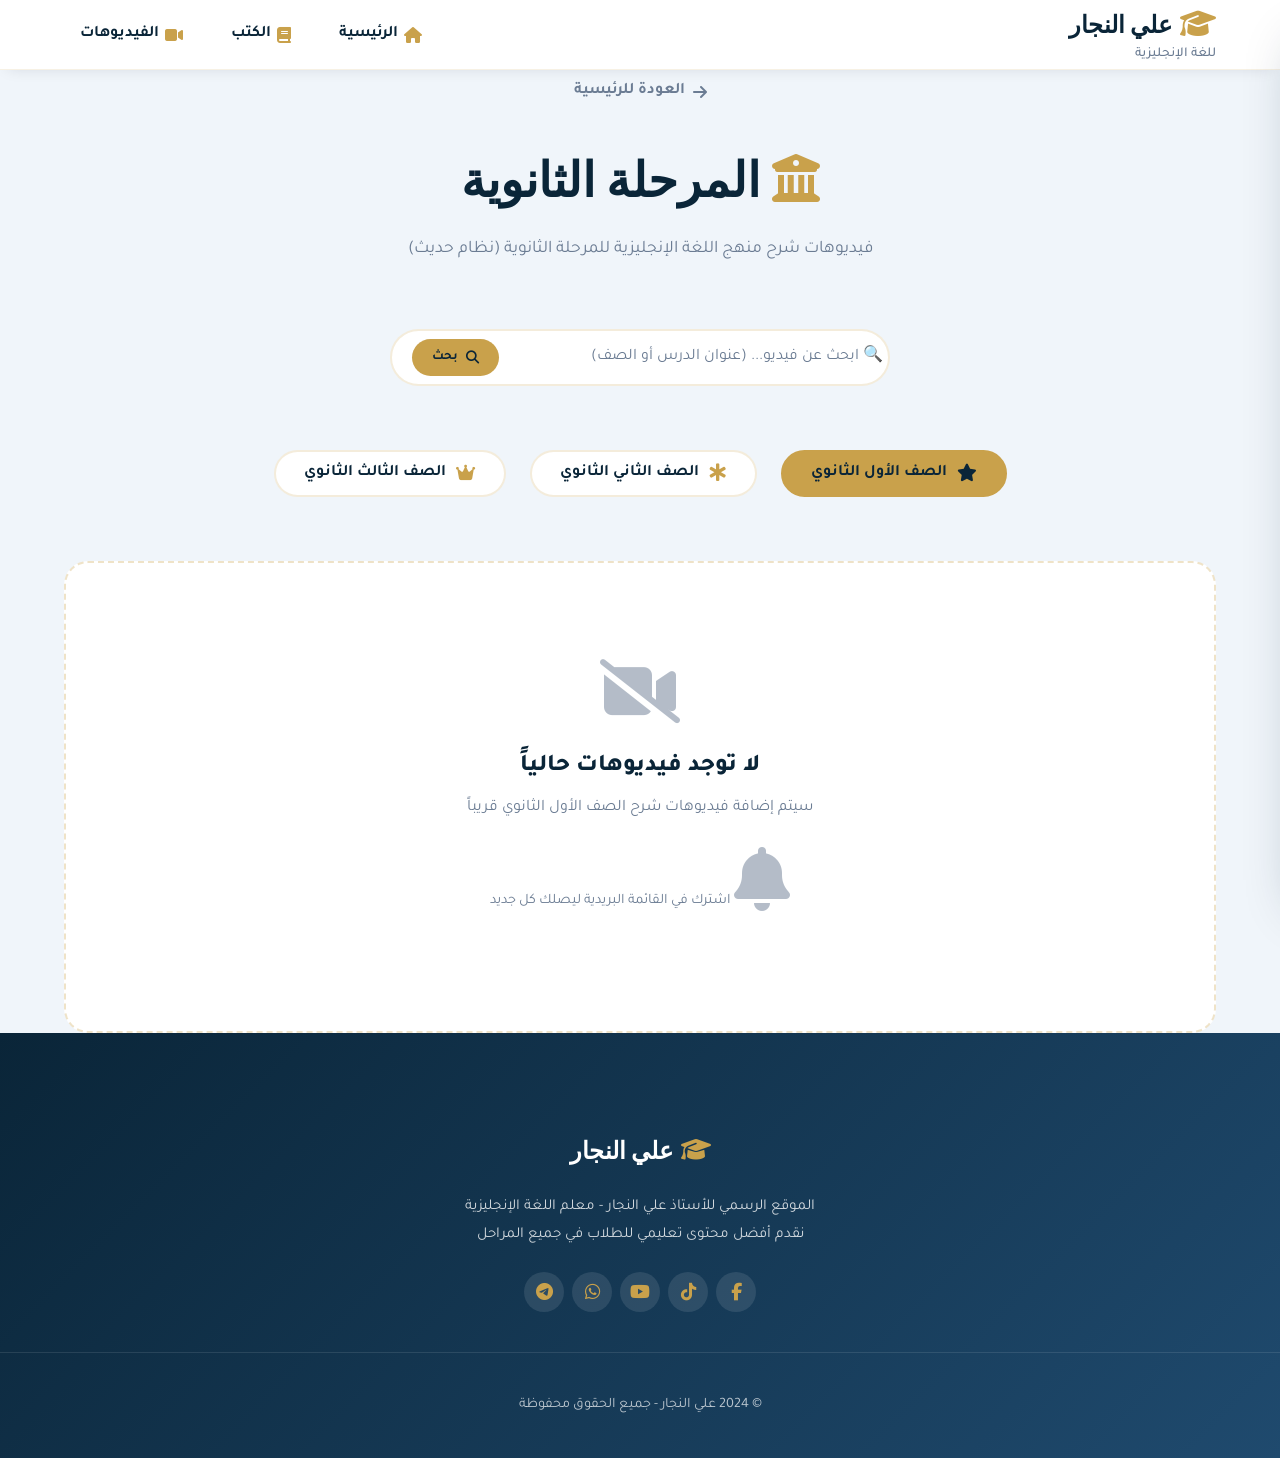
==== videos-high.html @ e0f0694a "Update videos-high.html" ====
<!DOCTYPE html>
<html lang="ar" dir="rtl">
<head>
  <meta charset="UTF-8">
  <meta name="viewport" content="width=device-width, initial-scale=1.0, maximum-scale=5.0">
  <meta name="description" content="فيديوهات شرح اللغة الإنجليزية - المرحلة الثانوية - الأستاذ علي النجار">
  <meta name="theme-color" content="#0a2538">
  <title>فيديوهات الشرح - المرحلة الثانوية | علي النجار</title>
  
  <!-- Font Awesome 6 -->
  <link rel="stylesheet" href="https://cdnjs.cloudflare.com/ajax/libs/font-awesome/6.4.0/css/all.min.css">
  
  <!-- Google Fonts -->
  <link href="https://fonts.googleapis.com/css2?family=Cairo:wght@400;600;700;800;900&family=Playfair+Display:wght@700;900&family=Tajawal:wght@400;500;700;800&display=swap" rel="stylesheet">
  <link rel="icon" type="image/x-icon" href="Ali.ico">

  <!-- ملف الـ CSS -->
  <link rel="stylesheet" href="style.css">
  
  <style>
    /* تنسيقات إضافية للصفوف والبحث */
    .grade-tabs {
      display: flex;
      justify-content: center;
      gap: var(--space-md);
      flex-wrap: wrap;
      margin-bottom: var(--space-xl);
    }
    
    .grade-tab {
      display: flex;
      align-items: center;
      gap: 10px;
      padding: 12px 28px;
      border-radius: var(--radius-full);
      background: var(--color-white);
      border: 2px solid rgba(201,161,75,0.2);
      color: var(--color-blue-deep);
      font-weight: 700;
      font-size: 1rem;
      transition: var(--transition-slow);
      cursor: pointer;
    }
    
    .grade-tab i {
      color: var(--color-gold);
      font-size: 1.1rem;
    }
    
    .grade-tab:hover {
      background: var(--color-gold-light);
      border-color: var(--color-gold);
      transform: translateY(-2px);
    }
    
    .grade-tab.active {
      background: var(--color-gold);
      border-color: var(--color-gold);
      color: var(--color-blue-deep);
    }
    
    .grade-tab.active i {
      color: var(--color-blue-deep);
    }
    
    /* شريط البحث */
    .search-container {
      max-width: 500px;
      margin: 0 auto var(--space-xl);
    }
    
    .search-box {
      display: flex;
      align-items: center;
      background: var(--color-white);
      border: 2px solid rgba(201,161,75,0.2);
      border-radius: var(--radius-full);
      padding: 5px 5px 5px 20px;
      transition: var(--transition-normal);
    }
    
    .search-box:focus-within {
      border-color: var(--color-gold);
      box-shadow: var(--shadow-gold);
    }
    
    .search-box input {
      flex: 1;
      border: none;
      padding: 12px 0;
      font-size: 1rem;
      font-family: var(--font-primary);
      background: transparent;
      outline: none;
    }
    
    .search-box input::placeholder {
      color: var(--color-gray-medium);
    }
    
    .search-box button {
      background: var(--color-gold);
      border: none;
      padding: 10px 20px;
      border-radius: var(--radius-full);
      color: var(--color-blue-deep);
      font-weight: 600;
      cursor: pointer;
      transition: var(--transition-normal);
      display: flex;
      align-items: center;
      gap: 8px;
    }
    
    .search-box button:hover {
      background: var(--color-gold-dark);
      transform: scale(1.02);
    }
    
    /* حالة عدم وجود فيديوهات */
    .empty-videos {
      text-align: center;
      padding: var(--space-2xl);
      background: var(--color-white);
      border-radius: var(--radius-lg);
      border: 2px dashed rgba(201,161,75,0.3);
      margin-top: var(--space-lg);
    }
    
    .empty-videos i {
      font-size: 4rem;
      color: var(--color-gray-medium);
      margin-bottom: var(--space-md);
      opacity: 0.5;
    }
    
    .empty-videos h3 {
      font-size: 1.5rem;
      font-weight: 800;
      color: var(--color-blue-deep);
      margin-bottom: var(--space-xs);
    }
    
    .empty-videos p {
      color: var(--color-gray-medium);
      font-size: 1rem;
    }
    
    .grade-content {
      display: none;
    }
    
    .grade-content.active {
      display: block;
    }
    
    .videos-grid {
      display: grid;
      grid-template-columns: repeat(auto-fill, minmax(320px, 1fr));
      gap: var(--space-lg);
      margin-top: var(--space-lg);
    }
  </style>
</head>
<body>

<!-- ===== القائمة العلوية ===== -->
<header class="main-header">
  <div class="header-container">
    <div class="logo-section">
      <a href="index.html" class="logo">
        <i class="fas fa-graduation-cap"></i>
        <span>علي النجار</span>
      </a>
      <span class="logo-subtitle">للغة الإنجليزية</span>
    </div>
    
    <nav class="main-nav" id="mainNav">
      <a href="index.html" class="nav-link">
        <i class="fas fa-home"></i> الرئيسية
      </a>
      <a href="index.html" class="nav-link">
        <i class="fas fa-book"></i> الكتب
      </a>
      <a href="index.html" class="nav-link">
        <i class="fas fa-video"></i> الفيديوهات
      </a>
    </nav>
    
    <button class="mobile-menu-btn" id="mobileMenuBtn" aria-label="القائمة">
      <i class="fas fa-bars"></i>
    </button>
  </div>
</header>

<!-- ===== القائمة الجانبية للجوال ===== -->
<div class="mobile-sidebar" id="mobileSidebar">
  <div class="sidebar-header">
    <h3>القائمة</h3>
    <button class="close-sidebar" id="closeSidebar">
      <i class="fas fa-times"></i>
    </button>
  </div>
  <nav class="sidebar-nav">
    <a href="index.html"><i class="fas fa-home"></i> الرئيسية</a>
    <a href="index.html"><i class="fas fa-book"></i> الكتب</a>
    <a href="index.html"><i class="fas fa-video"></i> الفيديوهات</a>
  </nav>
</div>
<div class="sidebar-overlay" id="sidebarOverlay"></div>

<!-- ===== محتوى الصفحة ===== -->
<section class="videos-page">
  <div class="page-container">
    <div class="page-header">
      <a href="index.html" class="back-button">
        <i class="fas fa-arrow-right"></i>
        <span>العودة للرئيسية</span>
      </a>
      <h1 class="page-title">
        <i class="fas fa-university"></i>
        المرحلة الثانوية
      </h1>
      <p class="page-description">فيديوهات شرح منهج اللغة الإنجليزية للمرحلة الثانوية (نظام حديث)</p>
    </div>
    
    <!-- شريط البحث -->
    <div class="search-container">
      <div class="search-box">
        <input type="text" id="searchInput" placeholder="🔍 ابحث عن فيديو... (عنوان الدرس أو الصف)">
        <button id="searchBtn">
          <i class="fas fa-search"></i>
          بحث
        </button>
      </div>
    </div>
    
    <!-- أزرار اختيار الصفوف -->
    <div class="grade-tabs">
      <button class="grade-tab active" data-grade="first-secondary">
        <i class="fas fa-star"></i>
        الصف الأول الثانوي
      </button>
      <button class="grade-tab" data-grade="second-secondary">
        <i class="fas fa-star-of-life"></i>
        الصف الثاني الثانوي
      </button>
      <button class="grade-tab" data-grade="third-secondary">
        <i class="fas fa-crown"></i>
        الصف الثالث الثانوي
      </button>
    </div>
    
    <!-- محتوى الصف الأول الثانوي -->
    <div id="first-secondary" class="grade-content active">
      <div class="empty-videos">
        <i class="fas fa-video-slash"></i>
        <h3>لا توجد فيديوهات حالياً</h3>
        <p>سيتم إضافة فيديوهات شرح الصف الأول الثانوي قريباً</p>
        <p style="margin-top: var(--space-md); font-size: 0.9rem;">
          <i class="fas fa-bell"></i> اشترك في القائمة البريدية ليصلك كل جديد
        </p>
      </div>
      <div id="first-secondary-grid" class="videos-grid" style="display: none;"></div>
    </div>
    
    <!-- محتوى الصف الثاني الثانوي -->
    <div id="second-secondary" class="grade-content">
      <div class="empty-videos">
        <i class="fas fa-video-slash"></i>
        <h3>لا توجد فيديوهات حالياً</h3>
        <p>سيتم إضافة فيديوهات شرح الصف الثاني الثانوي قريباً</p>
        <p style="margin-top: var(--space-md); font-size: 0.9rem;">
          <i class="fas fa-bell"></i> اشترك في القائمة البريدية ليصلك كل جديد
        </p>
      </div>
      <div id="second-secondary-grid" class="videos-grid" style="display: none;"></div>
    </div>
    
    <!-- محتوى الصف الثالث الثانوي -->
    <div id="third-secondary" class="grade-content">
      <div class="empty-videos">
        <i class="fas fa-video-slash"></i>
        <h3>لا توجد فيديوهات حالياً</h3>
        <p>سيتم إضافة فيديوهات شرح الصف الثالث الثانوي قريباً</p>
        <p style="margin-top: var(--space-md); font-size: 0.9rem;">
          <i class="fas fa-bell"></i> اشترك في القائمة البريدية ليصلك كل جديد
        </p>
      </div>
      <div id="third-secondary-grid" class="videos-grid" style="display: none;"></div>
    </div>
  </div>
</section>

<!-- ===== التذييل ===== -->
<footer class="main-footer">
  <div class="footer-container">
    <div class="footer-section">
      <div class="footer-logo">
        <i class="fas fa-graduation-cap"></i>
        <span>علي النجار</span>
      </div>
      <p class="footer-description">
        الموقع الرسمي للأستاذ علي النجار - معلم اللغة الإنجليزية
        <br>نقدم أفضل محتوى تعليمي للطلاب في جميع المراحل
      </p>
      <div class="footer-social">
        <a href="#" aria-label="فيسبوك"><i class="fab fa-facebook-f"></i></a>
        <a href="#" aria-label="تيك توك"><i class="fab fa-tiktok"></i></a>
        <a href="#" aria-label="يوتيوب"><i class="fab fa-youtube"></i></a>
        <a href="https://wa.me/201144112839" aria-label="واتساب"><i class="fab fa-whatsapp"></i></a>
        <a href="#" aria-label="تيليجرام"><i class="fab fa-telegram"></i></a>
      </div>
    </div>
  </div>
  
  <div class="footer-bottom">
    <p>&copy; 2024 علي النجار - جميع الحقوق محفوظة</p>
  </div>
</footer>

<!-- ===== زر الصعود للأعلى ===== -->
<button class="scroll-top" id="scrollTopBtn" aria-label="الصعود للأعلى">
  <i class="fas fa-arrow-up"></i>
</button>

<script>
  {
  title: "شرح قاعدة الماضي البسيط - الصف الأول الإعدادي",
  description: "شرح مبسط لقاعدة الماضي البسيط مع أمثلة وتمارين",
  thumbnail: "https://img.youtube.com/vi/ABC123XYZ/maxresdefault.jpg",
  youtubeUrl: "https://www.youtube.com/watch?v=ABC123XYZ",
  duration: "35:20"
  }
  // إعداد زر الصعود للأعلى
  const scrollTopBtn = document.getElementById('scrollTopBtn');
  if (scrollTopBtn) {
    window.addEventListener('scroll', () => {
      if (window.scrollY > 300) scrollTopBtn.classList.add('visible');
      else scrollTopBtn.classList.remove('visible');
    });
    scrollTopBtn.addEventListener('click', () => window.scrollTo({ top: 0, behavior: 'smooth' }));
  }
  
  // إعداد القائمة الجانبية
  const menuBtn = document.getElementById('mobileMenuBtn');
  const closeBtn = document.getElementById('closeSidebar');
  const sidebar = document.getElementById('mobileSidebar');
  const overlay = document.getElementById('sidebarOverlay');
  
  if (menuBtn) {
    menuBtn.addEventListener('click', () => {
      sidebar.classList.add('active');
      overlay.classList.add('active');
      document.body.style.overflow = 'hidden';
    });
  }
  
  if (closeBtn) {
    closeBtn.addEventListener('click', () => {
      sidebar.classList.remove('active');
      overlay.classList.remove('active');
      document.body.style.overflow = '';
    });
  }
  
  if (overlay) {
    overlay.addEventListener('click', () => {
      sidebar.classList.remove('active');
      overlay.classList.remove('active');
      document.body.style.overflow = '';
    });
  }
  
  // ===== تبديل الصفوف =====
  const gradeTabs = document.querySelectorAll('.grade-tab');
  const gradeContents = document.querySelectorAll('.grade-content');
  
  gradeTabs.forEach(tab => {
    tab.addEventListener('click', () => {
      // إزالة الفئة النشطة من جميع الأزرار
      gradeTabs.forEach(t => t.classList.remove('active'));
      tab.classList.add('active');
      
      // إخفاء جميع المحتويات
      gradeContents.forEach(content => content.classList.remove('active'));
      
      // إظهار المحتوى المحدد
      const gradeId = tab.getAttribute('data-grade');
      const activeContent = document.getElementById(gradeId);
      if (activeContent) {
        activeContent.classList.add('active');
      }
      
      // تمرير سلس للجزء العلوي من المحتوى
      setTimeout(() => {
        document.querySelector('.grade-tabs').scrollIntoView({ behavior: 'smooth', block: 'start' });
      }, 100);
    });
  });
  
  // ===== وظيفة البحث =====
  const searchInput = document.getElementById('searchInput');
  const searchBtn = document.getElementById('searchBtn');
  
  function performSearch() {
    const searchTerm = searchInput.value.trim().toLowerCase();
    
    if (searchTerm === '') {
      // إذا كان البحث فارغاً، أظهر رسالة
      showToast('الرجاء إدخال كلمة للبحث');
      return;
    }
    
    // محاكاة البحث (لأنه لا توجد فيديوهات حالياً)
    showToast(`🔍 جاري البحث عن: "${searchTerm}" - سيتم إضافة النتائج قريباً`);
    
    // هنا يمكنك لاحقاً إضافة كود البحث الفعلي عندما توجد فيديوهات
    // مثال:
    // searchVideos(searchTerm);
  }
  
  searchBtn.addEventListener('click', performSearch);
  searchInput.addEventListener('keypress', (e) => {
    if (e.key === 'Enter') {
      performSearch();
    }
  });
  
  // دالة عرض إشعار مؤقت
  function showToast(message) {
    // إزالة أي إشعار موجود
    const existingToast = document.querySelector('.custom-toast');
    if (existingToast) existingToast.remove();
    
    const toast = document.createElement('div');
    toast.className = 'custom-toast';
    toast.innerHTML = `
      <i class="fas fa-info-circle"></i>
      <span>${message}</span>
    `;
    toast.style.cssText = `
      position: fixed;
      bottom: 30px;
      left: 50%;
      transform: translateX(-50%);
      background: var(--color-gold);
      color: var(--color-blue-deep);
      padding: 12px 24px;
      border-radius: 50px;
      font-weight: 600;
      z-index: 9999;
      display: flex;
      align-items: center;
      gap: 10px;
      box-shadow: var(--shadow-lg);
      animation: slideUp 0.3s ease, fadeOut 0.3s ease 2.7s forwards;
    `;
    
    document.body.appendChild(toast);
    setTimeout(() => toast.remove(), 3000);
  }
  
  // إضافة أنيميشن للتوست
  const style = document.createElement('style');
  style.textContent = `
    @keyframes slideUp {
      from { opacity: 0; transform: translateX(-50%) translateY(20px); }
      to { opacity: 1; transform: translateX(-50%) translateY(0); }
    }
    @keyframes fadeOut {
      to { opacity: 0; transform: translateX(-50%) translateY(-20px); }
    }
  `;
  document.head.appendChild(style);
</script>
</body>
</html>
---- style.css ----
/* ============================================
   الملف: styles.css
   الوصف: ملف التنسيقات الرئيسي
   ============================================ */

/* ===== 1. المتغيرات العامة ===== */
:root {
  --color-gold: #c9a14b;
  --color-gold-dark: #b68a3a;
  --color-gold-light: #e2c084;
  --color-gold-glow: rgba(201, 161, 75, 0.4);
  
  --color-blue-deep: #0a2538;
  --color-blue-medium: #1f4a6e;
  --color-blue-light: #e8f0fe;
  
  --color-white: #ffffff;
  --color-white-soft: #f8fafd;
  --color-gray-light: #f0f5fa;
  --color-gray-medium: #6b7c93;
  --color-gray-dark: #4a5568;
  --color-error: #dc3545;
  --color-success: #28a745;
  
  --shadow-xs: 0 2px 8px -4px rgba(0, 20, 40, 0.1);
  --shadow-sm: 0 5px 15px -8px rgba(0, 20, 40, 0.15);
  --shadow-md: 0 10px 25px -12px rgba(10, 37, 56, 0.2);
  --shadow-lg: 0 20px 40px -15px rgba(10, 37, 56, 0.25);
  --shadow-xl: 0 25px 50px -20px rgba(10, 37, 56, 0.3);
  --shadow-gold: 0 10px 30px -10px var(--color-gold-glow);
  
  --transition-fast: all 0.2s ease;
  --transition-normal: all 0.3s cubic-bezier(0.25, 0.46, 0.45, 0.94);
  --transition-slow: all 0.5s cubic-bezier(0.175, 0.885, 0.32, 1.275);
  
  --radius-sm: 8px;
  --radius-md: 16px;
  --radius-lg: 24px;
  --radius-xl: 40px;
  --radius-full: 9999px;
  
  --space-xs: 8px;
  --space-sm: 16px;
  --space-md: 24px;
  --space-lg: 40px;
  --space-xl: 64px;
  --space-2xl: 96px;
  
  --font-primary: 'Tajawal', 'Cairo', sans-serif;
  --font-secondary: 'Playfair Display', serif;
  
  --header-height: 70px;
  --container-max: 1200px;
}

/* ===== 2. إعادة التعيين والأساسيات ===== */
*, *::before, *::after {
  margin: 0;
  padding: 0;
  box-sizing: border-box;
}

html {
  scroll-behavior: smooth;
  font-size: 16px;
}

body {
  font-family: var(--font-primary);
  background: var(--color-gray-light);
  color: var(--color-blue-deep);
  line-height: 1.7;
  min-height: 100vh;
  display: flex;
  flex-direction: column;
  overflow-x: hidden;
  -webkit-font-smoothing: antialiased;
}

a { text-decoration: none; color: inherit; transition: var(--transition-fast); }
button { font-family: inherit; cursor: pointer; border: none; background: none; }
img { max-width: 100%; height: auto; display: block; }
ul { list-style: none; }

.container {
  max-width: var(--container-max);
  margin: 0 auto;
  padding: 0 var(--space-md);
}

.hidden { display: none !important; }

/* ===== 3. الهيدر ===== */
.main-header {
  background: rgba(255, 255, 255, 0.98);
  backdrop-filter: blur(12px);
  box-shadow: var(--shadow-sm);
  border-bottom: 1px solid rgba(201, 161, 75, 0.15);
  position: sticky;
  top: 0;
  z-index: 1000;
  height: var(--header-height);
}

.header-container {
  max-width: var(--container-max);
  margin: 0 auto;
  padding: 0 var(--space-md);
  height: 100%;
  display: flex;
  align-items: center;
  justify-content: space-between;
  gap: var(--space-md);
}

.logo-section {
  display: flex;
  flex-direction: column;
  align-items: flex-start;
}

.logo {
  display: flex;
  align-items: center;
  gap: var(--space-xs);
  font-family: var(--font-secondary);
  font-size: 1.5rem;
  font-weight: 900;
  color: var(--color-blue-deep);
}

.logo i { color: var(--color-gold); font-size: 1.8rem; }
.logo-subtitle { font-size: 0.85rem; color: var(--color-gray-medium); font-weight: 500; }

.main-nav { display: flex; gap: var(--space-sm); }

.nav-link {
  display: flex;
  align-items: center;
  gap: 6px;
  padding: 8px 16px;
  border-radius: var(--radius-full);
  font-weight: 600;
  color: var(--color-blue-deep);
  transition: var(--transition-normal);
}

.nav-link:hover, .nav-link.active {
  background: var(--color-blue-light);
  color: var(--color-blue-medium);
}

.nav-link i { color: var(--color-gold); }

.auth-section { display: flex; gap: var(--space-xs); align-items: center; }

.user-section {
  display: flex;
  align-items: center;
  gap: var(--space-sm);
  background: linear-gradient(135deg, rgba(201,161,75,0.15), rgba(201,161,75,0.05));
  padding: 6px 16px;
  border-radius: var(--radius-full);
  border: 1px solid var(--color-gold);
}

.user-avatar img {
  width: 36px;
  height: 36px;
  border-radius: 50%;
  object-fit: cover;
  border: 2px solid var(--color-gold);
}

.user-details { display: flex; align-items: center; gap: var(--space-sm); }
.user-name { font-weight: 700; color: var(--color-blue-deep); font-size: 0.95rem; }

.btn-logout {
  color: var(--color-gold);
  font-size: 1.1rem;
  padding: 4px 8px;
  border-radius: 50%;
  transition: var(--transition-fast);
}

.btn-logout:hover { background: rgba(220, 53, 69, 0.1); color: var(--color-error); }
.mobile-menu-btn { display: none; font-size: 1.5rem; color: var(--color-blue-deep); padding: 8px; }

/* ===== 4. الأزرار ===== */
.btn {
  display: inline-flex;
  align-items: center;
  justify-content: center;
  gap: 8px;
  padding: 10px 24px;
  border-radius: var(--radius-full);
  font-weight: 700;
  font-size: 0.95rem;
  transition: var(--transition-normal);
  white-space: nowrap;
  border: 2px solid transparent;
}

.btn-block {
  width: 100%;
}

.btn-login {
  background: transparent;
  border-color: var(--color-gold);
  color: var(--color-blue-deep);
}

.btn-login:hover {
  background: var(--color-gold);
  color: var(--color-white);
  transform: translateY(-2px);
  box-shadow: var(--shadow-gold);
}

.btn-signup {
  background: var(--color-gold);
  color: var(--color-blue-deep);
  border-color: var(--color-gold);
}

.btn-signup:hover {
  background: transparent;
  color: var(--color-gold);
  transform: translateY(-2px);
  box-shadow: var(--shadow-gold);
}

.btn-primary {
  background: var(--color-gold);
  color: var(--color-blue-deep);
  border-color: var(--color-gold);
}

.btn-primary:hover {
  background: transparent;
  color: var(--color-gold);
  transform: translateY(-3px);
  box-shadow: var(--shadow-gold);
}

.btn-outline {
  background: transparent;
  border-color: var(--color-gold);
  color: var(--color-gold);
}

.btn-outline:hover {
  background: var(--color-gold);
  color: var(--color-blue-deep);
  transform: translateY(-3px);
  box-shadow: var(--shadow-gold);
}

.btn-lg { padding: 14px 32px; font-size: 1.1rem; }

/* ===== 5. النماذج المنبثقة ===== */
.modal-overlay {
  position: fixed;
  top: 0;
  left: 0;
  right: 0;
  bottom: 0;
  background: rgba(0, 0, 0, 0.5);
  z-index: 2000;
  backdrop-filter: blur(5px);
}

.modal {
  position: fixed;
  top: 50%;
  left: 50%;
  transform: translate(-50%, -50%);
  background: var(--color-white);
  border-radius: var(--radius-lg);
  box-shadow: var(--shadow-xl);
  width: 90%;
  max-width: 450px;
  z-index: 2001;
  animation: modalSlideIn 0.3s ease;
}

@keyframes modalSlideIn {
  from {
    opacity: 0;
    transform: translate(-50%, -60%);
  }
  to {
    opacity: 1;
    transform: translate(-50%, -50%);
  }
}

.modal-header {
  display: flex;
  justify-content: space-between;
  align-items: center;
  padding: var(--space-md);
  border-bottom: 1px solid rgba(201, 161, 75, 0.2);
}

.modal-header h3 {
  font-size: 1.3rem;
  font-weight: 800;
  color: var(--color-blue-deep);
  display: flex;
  align-items: center;
  gap: 8px;
}

.modal-header h3 i { color: var(--color-gold); }

.modal-close {
  font-size: 1.2rem;
  color: var(--color-gray-medium);
  padding: 4px 8px;
  border-radius: 50%;
  transition: var(--transition-fast);
}

.modal-close:hover {
  background: rgba(220, 53, 69, 0.1);
  color: var(--color-error);
}

.modal-body {
  padding: var(--space-lg);
}

.form-group {
  margin-bottom: var(--space-md);
}

.form-group label {
  display: block;
  margin-bottom: var(--space-xs);
  font-weight: 600;
  color: var(--color-blue-deep);
}

.form-group label i {
  color: var(--color-gold);
  margin-left: 6px;
}

.form-group input {
  width: 100%;
  padding: 12px 16px;
  border: 2px solid rgba(201, 161, 75, 0.2);
  border-radius: var(--radius-md);
  font-family: var(--font-primary);
  font-size: 1rem;
  transition: var(--transition-fast);
}

.form-group input:focus {
  outline: none;
  border-color: var(--color-gold);
  box-shadow: 0 0 0 3px rgba(201, 161, 75, 0.2);
}

.modal-footer {
  text-align: center;
  margin-top: var(--space-lg);
  padding-top: var(--space-md);
  border-top: 1px solid rgba(201, 161, 75, 0.2);
}

.modal-footer a {
  color: var(--color-gold);
  font-weight: 700;
}

.modal-footer a:hover {
  text-decoration: underline;
}

/* ===== 6. قسم البطل ===== */
.hero-section {
  position: relative;
  background: linear-gradient(145deg, #d9d2c0 0%, #e5decc 50%, #f0e9d5 100%);
  padding: var(--space-2xl) 0 var(--space-xl);
  overflow: hidden;
}

.hero-background { position: absolute; inset: 0; pointer-events: none; }

.hero-pattern {
  position: absolute;
  inset: 0;
  background-image: 
    radial-gradient(circle at 20% 30%, rgba(201,161,75,0.08) 0%, transparent 40%),
    radial-gradient(circle at 80% 70%, rgba(10,37,56,0.05) 0%, transparent 40%);
  animation: float 20s ease-in-out infinite;
}

@keyframes float {
  0%, 100% { transform: translate(0, 0); }
  25% { transform: translate(2%, 2%); }
  50% { transform: translate(0, 4%); }
  75% { transform: translate(-2%, 2%); }
}

.hero-gradient {
  position: absolute;
  inset: 0;
  background: linear-gradient(180deg, transparent 0%, rgba(255,255,255,0.5) 100%);
}

.hero-container {
  max-width: var(--container-max);
  margin: 0 auto;
  padding: 0 var(--space-md);
  display: grid;
  grid-template-columns: 1fr 1.5fr;
  gap: var(--space-xl);
  align-items: center;
  position: relative;
  z-index: 1;
}

.hero-image { display: flex; justify-content: center; align-items: center; position: relative; }

.image-frame { position: relative; width: 280px; height: 280px; }

.teacher-photo {
  width: 100%;
  height: 100%;
  border-radius: 50%;
  object-fit: cover;
  border: 5px solid var(--color-gold);
  box-shadow: var(--shadow-xl);
  transition: var(--transition-slow);
  background: var(--color-white);
  padding: 5px;
}

.teacher-photo:hover {
  transform: scale(1.05) rotate(3deg);
  box-shadow: var(--shadow-gold), 0 0 0 10px rgba(201,161,75,0.1);
}

.image-decoration {
  position: absolute;
  inset: -20px;
  border: 3px dashed var(--color-gold);
  border-radius: 50%;
  animation: rotate 30s linear infinite;
}

@keyframes rotate {
  from { transform: rotate(0deg); }
  to { transform: rotate(360deg); }
}

.experience-badge {
  position: absolute;
  bottom: 20px;
  right: 0;
  background: var(--color-gold);
  color: var(--color-blue-deep);
  padding: 12px 20px;
  border-radius: var(--radius-lg);
  text-align: center;
  box-shadow: var(--shadow-md);
  animation: bounce 2s infinite;
}

@keyframes bounce {
  0%, 100% { transform: translateY(0); }
  50% { transform: translateY(-5px); }
}

.badge-number { display: block; font-size: 1.8rem; font-weight: 900; line-height: 1; }
.badge-text { font-size: 0.85rem; font-weight: 600; }

.hero-content { text-align: right; }

.hero-badge {
  display: inline-flex;
  align-items: center;
  gap: 6px;
  background: rgba(201,161,75,0.15);
  color: var(--color-gold-dark);
  padding: 8px 16px;
  border-radius: var(--radius-full);
  font-weight: 700;
  font-size: 0.9rem;
  margin-bottom: var(--space-md);
}

.hero-badge i { color: var(--color-gold); }

.hero-title {
  font-family: var(--font-secondary);
  font-size: clamp(2.5rem, 5vw, 4rem);
  font-weight: 900;
  line-height: 1.2;
  color: var(--color-blue-deep);
  margin-bottom: var(--space-xs);
}

.hero-title .highlight { color: var(--color-gold); display: block; }

.hero-subtitle {
  font-size: clamp(1.2rem, 3vw, 1.8rem);
  font-weight: 700;
  color: var(--color-blue-medium);
  margin-bottom: var(--space-md);
}

.hero-description {
  font-size: 1.1rem;
  color: var(--color-gray-dark);
  margin-bottom: var(--space-lg);
  padding: var(--space-md);
  background: rgba(255,255,255,0.6);
  backdrop-filter: blur(8px);
  border-radius: var(--radius-lg);
  border: 1px solid rgba(201,161,75,0.2);
  display: flex;
  align-items: flex-start;
  gap: var(--space-sm);
}

.hero-description i { color: var(--color-gold); font-size: 1.3rem; margin-top: 3px; }

.hero-actions { display: flex; gap: var(--space-md); flex-wrap: wrap; }

.hero-wave { position: absolute; bottom: 0; left: 0; right: 0; line-height: 0; }
.hero-wave svg { width: 100%; height: 80px; }
.hero-wave path { fill: var(--color-white); }

/* ===== 7. قسم المميزات ===== */
.features-section { background: var(--color-white); padding: var(--space-2xl) 0; }

.section-header { text-align: center; margin-bottom: var(--space-xl); }

.section-title {
  font-family: var(--font-secondary);
  font-size: clamp(2rem, 4vw, 2.8rem);
  font-weight: 900;
  color: var(--color-blue-deep);
  margin-bottom: var(--space-sm);
}

.section-subtitle { font-size: 1.1rem; color: var(--color-gray-medium); max-width: 600px; margin: 0 auto; }

.features-grid {
  display: grid;
  grid-template-columns: repeat(auto-fit, minmax(250px, 1fr));
  gap: var(--space-lg);
}

.feature-card {
  background: var(--color-white-soft);
  border-radius: var(--radius-lg);
  padding: var(--space-lg);
  text-align: center;
  transition: var(--transition-slow);
  border: 1px solid rgba(201,161,75,0.1);
}

.feature-card:hover {
  transform: translateY(-8px);
  box-shadow: var(--shadow-gold);
  border-color: var(--color-gold);
}

.feature-icon {
  width: 80px;
  height: 80px;
  margin: 0 auto var(--space-md);
  background: linear-gradient(135deg, var(--color-gold), var(--color-gold-light));
  border-radius: 50%;
  display: flex;
  align-items: center;
  justify-content: center;
  font-size: 2rem;
  color: var(--color-blue-deep);
  transition: var(--transition-slow);
}

.feature-card:hover .feature-icon { transform: scale(1.1) rotate(5deg); }

.feature-card h3 { font-size: 1.3rem; font-weight: 800; color: var(--color-blue-deep); margin-bottom: var(--space-xs); }
.feature-card p { color: var(--color-gray-medium); font-size: 0.95rem; line-height: 1.6; }

/* ===== 8. البطاقات الرئيسية ===== */
.main-content { padding: var(--space-xl) 0; }

.choices-section {
  display: grid;
  grid-template-columns: repeat(auto-fit, minmax(280px, 1fr));
  gap: var(--space-lg);
  max-width: 800px;
  margin: 0 auto;
}

.choice-card {
  background: var(--color-white);
  border-radius: var(--radius-xl);
  padding: var(--space-lg);
  text-align: center;
  cursor: pointer;
  transition: var(--transition-slow);
  border: 1px solid rgba(201,161,75,0.1);
  box-shadow: var(--shadow-md);
  position: relative;
  overflow: hidden;
}

.choice-card::before {
  content: '';
  position: absolute;
  top: 0;
  left: 0;
  right: 0;
  height: 4px;
  background: linear-gradient(90deg, var(--color-gold), var(--color-gold-light), var(--color-gold));
  transform: scaleX(0);
  transition: transform 0.4s ease;
  transform-origin: right;
}

.choice-card:hover::before { transform: scaleX(1); transform-origin: left; }

.choice-card:hover {
  transform: translateY(-10px) scale(1.02);
  box-shadow: var(--shadow-gold), var(--shadow-xl);
  border-color: var(--color-gold);
}

.card-image-wrapper { position: relative; width: 130px; height: 130px; margin: 0 auto var(--space-md); }

.card-image {
  width: 100%;
  height: 100%;
  border-radius: 50%;
  object-fit: cover;
  border: 4px solid var(--color-gold);
  transition: var(--transition-slow);
  background: var(--color-white);
  padding: 4px;
}

.choice-card:hover .card-image { transform: scale(1.08) rotate(5deg); box-shadow: var(--shadow-gold); }

.card-overlay {
  position: absolute;
  inset: 0;
  border-radius: 50%;
  background: rgba(201,161,75,0.9);
  display: flex;
  align-items: center;
  justify-content: center;
  opacity: 0;
  transition: var(--transition-normal);
}

.card-overlay i {
  color: var(--color-white);
  font-size: 2rem;
  transform: translateX(20px);
  transition: var(--transition-normal);
}

.choice-card:hover .card-overlay { opacity: 1; }
.choice-card:hover .card-overlay i { transform: translateX(0); }

.card-content h2 {
  font-size: 1.4rem;
  font-weight: 900;
  color: var(--color-blue-deep);
  margin-bottom: var(--space-xs);
  display: flex;
  align-items: center;
  justify-content: center;
  gap: 8px;
}

.card-content h2 i { color: var(--color-gold); }
.card-content p { color: var(--color-gray-medium); font-weight: 600; margin-bottom: var(--space-sm); }

.card-tag {
  display: inline-block;
  background: var(--color-gold);
  color: var(--color-blue-deep);
  padding: 4px 16px;
  border-radius: var(--radius-full);
  font-size: 0.85rem;
  font-weight: 700;
}

/* ===== 9. الصفحات ===== */
.page-section { padding: var(--space-xl) 0; min-height: 60vh; }
.page-container { max-width: var(--container-max); margin: 0 auto; padding: 0 var(--space-md); }
.page-header { text-align: center; margin-bottom: var(--space-xl); }

.back-button {
  display: inline-flex;
  align-items: center;
  gap: 8px;
  color: var(--color-gray-medium);
  font-weight: 600;
  margin-bottom: var(--space-md);
  padding: 8px 16px;
  border-radius: var(--radius-full);
  transition: var(--transition-fast);
}

.back-button:hover { color: var(--color-gold); background: rgba(201,161,75,0.1); }

.page-title {
  font-family: var(--font-secondary);
  font-size: clamp(2rem, 5vw, 3rem);
  font-weight: 900;
  color: var(--color-blue-deep);
  margin-bottom: var(--space-sm);
  display: flex;
  align-items: center;
  justify-content: center;
  gap: 12px;
}

.page-title i { color: var(--color-gold); }
.page-description { color: var(--color-gray-medium); font-size: 1.1rem; }

/* ===== 10. شبكة الكتب ===== */
.books-filter { display: flex; justify-content: center; gap: var(--space-sm); flex-wrap: wrap; margin-bottom: var(--space-lg); }

.filter-btn {
  padding: 10px 24px;
  border-radius: var(--radius-full);
  background: var(--color-white);
  border: 2px solid rgba(201,161,75,0.2);
  color: var(--color-blue-deep);
  font-weight: 700;
  transition: var(--transition-normal);
}

.filter-btn:hover, .filter-btn.active {
  background: var(--color-gold);
  border-color: var(--color-gold);
  color: var(--color-blue-deep);
}

.books-grid { display: grid; grid-template-columns: repeat(auto-fill, minmax(180px, 1fr)); gap: var(--space-md); }

.book-card {
  background: var(--color-white);
  border-radius: var(--radius-lg);
  padding: var(--space-md);
  text-align: center;
  border: 1px solid rgba(201,161,75,0.1);
  transition: var(--transition-slow);
  animation: fadeInUp 0.5s ease;
}

@keyframes fadeInUp {
  from { opacity: 0; transform: translateY(20px); }
  to { opacity: 1; transform: translateY(0); }
}

.book-card:hover { transform: translateY(-6px); box-shadow: var(--shadow-gold); border-color: var(--color-gold); }

.book-card img {
  width: 100%;
  max-width: 140px;
  aspect-ratio: 3/4;
  object-fit: cover;
  border-radius: var(--radius-md);
  margin: 0 auto var(--space-sm);
  border: 3px solid var(--color-white);
  box-shadow: var(--shadow-sm);
  transition: var(--transition-slow);
}

.book-card:hover img { transform: scale(1.05) rotate(2deg); border-color: var(--color-gold); }

.book-card h4 { font-size: 1rem; font-weight: 800; color: var(--color-blue-deep); margin-bottom: 4px; }
.book-card p { color: var(--color-gray-medium); font-size: 0.9rem; margin-bottom: var(--space-sm); }

.book-download {
  display: inline-flex;
  align-items: center;
  gap: 6px;
  background: var(--color-gold);
  color: var(--color-blue-deep);
  padding: 8px 20px;
  border-radius: var(--radius-full);
  font-size: 0.9rem;
  font-weight: 700;
  transition: var(--transition-normal);
}

.book-download:hover { background: transparent; border: 2px solid var(--color-gold); color: var(--color-gold); transform: scale(1.05); }

/* ===== 11. مراحل الفيديوهات ===== */
.stage-selector { display: flex; justify-content: center; gap: var(--space-md); flex-wrap: wrap; margin-bottom: var(--space-xl); }

.stage-btn {
  display: flex;
  align-items: center;
  gap: 10px;
  padding: 14px 28px;
  border-radius: var(--radius-full);
  background: var(--color-white);
  border: 2px solid rgba(201,161,75,0.2);
  color: var(--color-blue-deep);
  font-weight: 700;
  font-size: 1.05rem;
  transition: var(--transition-slow);
}

.stage-btn i { color: var(--color-gold); font-size: 1.2rem; transition: var(--transition-normal); }

.stage-btn:hover {
  background: var(--color-gold);
  border-color: var(--color-gold);
  color: var(--color-blue-deep);
  transform: translateY(-4px);
  box-shadow: var(--shadow-gold);
}

.stage-btn:hover i { color: var(--color-blue-deep); transform: scale(1.2) rotate(10deg); }

.stage-content { min-height: 300px; }

.empty-state {
  display: flex;
  flex-direction: column;
  align-items: center;
  justify-content: center;
  padding: var(--space-2xl);
  text-align: center;
  background: var(--color-white);
  border-radius: var(--radius-lg);
  border: 2px dashed rgba(201,161,75,0.3);
}

.empty-state i { font-size: 4rem; color: var(--color-gray-medium); margin-bottom: var(--space-md); opacity: 0.5; }
.empty-state h3 { font-size: 1.5rem; font-weight: 800; color: var(--color-blue-deep); margin-bottom: var(--space-xs); }
.empty-state p { color: var(--color-gray-medium); font-size: 1rem; }

/* ===== 12. التذييل ===== */
.main-footer {
  background: linear-gradient(135deg, var(--color-blue-deep), var(--color-blue-medium));
  color: var(--color-white);
  padding: var(--space-2xl) 0 var(--space-lg);
  margin-top: auto;
}

.footer-container {
  max-width: var(--container-max);
  margin: 0 auto;
  padding: 0 var(--space-md);
  display: flex;
  justify-content: center;
  margin-bottom: var(--space-lg);
}

.footer-section {
  text-align: center;
  max-width: 600px;
}

.footer-logo {
  display: flex;
  align-items: center;
  justify-content: center;
  gap: var(--space-xs);
  font-family: var(--font-secondary);
  font-size: 1.5rem;
  font-weight: 900;
  margin-bottom: var(--space-md);
}

.footer-logo i { color: var(--color-gold); }

.footer-description {
  color: rgba(255,255,255,0.8);
  font-size: 0.95rem;
  line-height: 1.8;
  margin-bottom: var(--space-md);
}

.footer-social {
  display: flex;
  gap: var(--space-xs);
  justify-content: center;
}

.footer-social a {
  width: 40px;
  height: 40px;
  border-radius: 50%;
  background: rgba(255,255,255,0.1);
  display: flex;
  align-items: center;
  justify-content: center;
  color: var(--color-gold);
  font-size: 1.1rem;
  transition: var(--transition-normal);
}

.footer-social a:hover {
  background: var(--color-gold);
  color: var(--color-blue-deep);
  transform: translateY(-3px);
}

.footer-bottom {
  text-align: center;
  padding-top: var(--space-lg);
  border-top: 1px solid rgba(255,255,255,0.1);
}

.footer-bottom p { color: rgba(255,255,255,0.7); font-size: 0.9rem; }

/* ===== 13. زر الصعود للأعلى ===== */
.scroll-top {
  position: fixed;
  bottom: 30px;
  left: 30px;
  width: 50px;
  height: 50px;
  border-radius: 50%;
  background: var(--color-gold);
  color: var(--color-blue-deep);
  font-size: 1.2rem;
  display: flex;
  align-items: center;
  justify-content: center;
  box-shadow: var(--shadow-md);
  opacity: 0;
  visibility: hidden;
  transition: var(--transition-normal);
  z-index: 999;
}

.scroll-top.visible { opacity: 1; visibility: visible; }
.scroll-top:hover { background: var(--color-blue-deep); color: var(--color-gold); transform: translateY(-5px); }

/* ===== 14. القائمة الجانبية للجوال ===== */
.mobile-sidebar {
  position: fixed;
  top: 0;
  right: -280px;
  width: 280px;
  height: 100vh;
  background: var(--color-white);
  box-shadow: var(--shadow-xl);
  z-index: 2000;
  transition: var(--transition-slow);
}

.mobile-sidebar.active { right: 0; }

.sidebar-header {
  display: flex;
  justify-content: space-between;
  align-items: center;
  padding: var(--space-md);
  border-bottom: 1px solid rgba(201,161,75,0.1);
}

.sidebar-header h3 { font-size: 1.2rem; font-weight: 800; color: var(--color-blue-deep); }
.close-sidebar { font-size: 1.5rem; color: var(--color-gray-medium); padding: 4px; }
.close-sidebar:hover { color: var(--color-error); }

.sidebar-nav { padding: var(--space-md); }

.sidebar-nav a {
  display: flex;
  align-items: center;
  gap: var(--space-sm);
  padding: var(--space-sm);
  color: var(--color-blue-deep);
  font-weight: 600;
  border-radius: var(--radius-md);
  margin-bottom: var(--space-xs);
  transition: var(--transition-fast);
}

.sidebar-nav a:hover { background: var(--color-blue-light); color: var(--color-blue-medium); }
.sidebar-nav a i { color: var(--color-gold); width: 20px; }

.sidebar-overlay {
  position: fixed;
  inset: 0;
  background: rgba(0,0,0,0.5);
  z-index: 1999;
  opacity: 0;
  visibility: hidden;
  transition: var(--transition-normal);
}

.sidebar-overlay.active { opacity: 1; visibility: visible; }

/* ===== 15. التجاوب ===== */
@media (max-width: 1024px) {
  .hero-container { grid-template-columns: 1fr; text-align: center; }
  .hero-content { text-align: center; }
  .hero-description { justify-content: center; }
  .hero-actions { justify-content: center; }
  .main-nav { display: none; }
  .mobile-menu-btn { display: block; }
}

@media (max-width: 768px) {
  :root { --header-height: 60px; --space-2xl: 48px; --space-xl: 32px; }
  .header-container { padding: 0 var(--space-sm); }
  .logo { font-size: 1.3rem; }
  .auth-section { display: none; }
  .hero-section { padding: var(--space-xl) 0; }
  .image-frame { width: 220px; height: 220px; }
  .hero-title { font-size: 2rem; }
  .hero-subtitle { font-size: 1.3rem; }
  .choices-section { grid-template-columns: 1fr; }
  .books-grid { grid-template-columns: repeat(2, 1fr); }
  .stage-selector { flex-direction: column; align-items: center; }
  .stage-btn { width: 100%; max-width: 300px; justify-content: center; }
  .scroll-top { bottom: 20px; left: 20px; width: 45px; height: 45px; }
}

@media (max-width: 480px) {
  .books-grid { grid-template-columns: 1fr; }
  .hero-actions { flex-direction: column; width: 100%; }
  .btn-lg { width: 100%; }
  .features-grid { grid-template-columns: 1fr; }
}

/* ===== 16. إمكانية الوصول ===== */
@media (prefers-reduced-motion: reduce) {
  *, *::before, *::after {
    animation-duration: 0.01ms !important;
    transition-duration: 0.01ms !important;
  }
  html { scroll-behavior: auto; }
}

:focus-visible { outline: 3px solid var(--color-gold); outline-offset: 2px; }
button:focus-visible, a:focus-visible, input:focus-visible { outline: 3px solid var(--color-gold); outline-offset: 2px; }
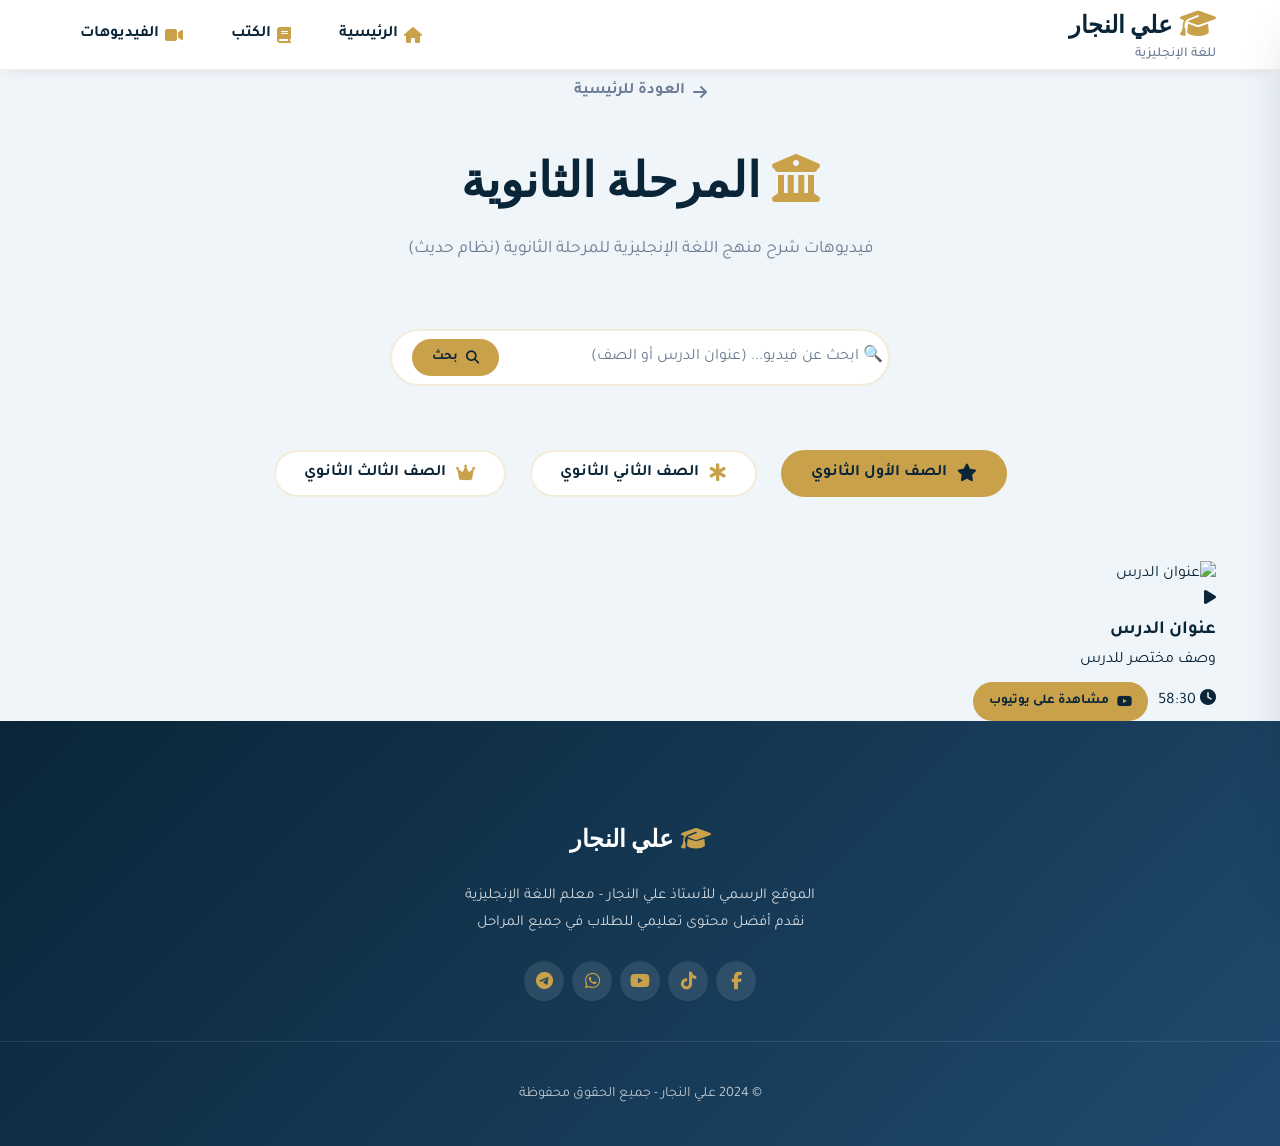
==== commit ab841a54: "Update videos-high.html" ====
--- a/videos-high.html
+++ b/videos-high.html
@@ -159,6 +159,27 @@
       grid-template-columns: repeat(auto-fill, minmax(320px, 1fr));
       gap: var(--space-lg);
       margin-top: var(--space-lg);
+    }
+    
+    .video-link {
+      display: inline-flex;
+      align-items: center;
+      gap: 8px;
+      background: var(--color-gold);
+      color: var(--color-blue-deep);
+      padding: 8px 16px;
+      border-radius: var(--radius-full);
+      font-size: 0.85rem;
+      font-weight: 600;
+      text-decoration: none;
+      transition: var(--transition-normal);
+    }
+    
+    .video-link:hover {
+      background: transparent;
+      border: 2px solid var(--color-gold);
+      color: var(--color-gold);
+      transform: scale(1.05);
     }
   </style>
 </head>
@@ -253,39 +274,30 @@
     
     <!-- محتوى الصف الأول الثانوي -->
     <div id="first-secondary" class="grade-content active">
-      <div class="empty-videos">
+      <div class="empty-videos" id="first-secondary-empty">
         <i class="fas fa-video-slash"></i>
         <h3>لا توجد فيديوهات حالياً</h3>
-        <p>سيتم إضافة فيديوهات شرح الصف الأول الثانوي قريباً</p>
-        <p style="margin-top: var(--space-md); font-size: 0.9rem;">
-          <i class="fas fa-bell"></i> اشترك في القائمة البريدية ليصلك كل جديد
-        </p>
+        <p>أضف فيديوهات الصف الأول الثانوي في المصفوفة firstGradeVideos</p>
       </div>
       <div id="first-secondary-grid" class="videos-grid" style="display: none;"></div>
     </div>
     
     <!-- محتوى الصف الثاني الثانوي -->
     <div id="second-secondary" class="grade-content">
-      <div class="empty-videos">
+      <div class="empty-videos" id="second-secondary-empty">
         <i class="fas fa-video-slash"></i>
         <h3>لا توجد فيديوهات حالياً</h3>
-        <p>سيتم إضافة فيديوهات شرح الصف الثاني الثانوي قريباً</p>
-        <p style="margin-top: var(--space-md); font-size: 0.9rem;">
-          <i class="fas fa-bell"></i> اشترك في القائمة البريدية ليصلك كل جديد
-        </p>
+        <p>أضف فيديوهات الصف الثاني الثانوي في المصفوفة secondGradeVideos</p>
       </div>
       <div id="second-secondary-grid" class="videos-grid" style="display: none;"></div>
     </div>
     
     <!-- محتوى الصف الثالث الثانوي -->
     <div id="third-secondary" class="grade-content">
-      <div class="empty-videos">
+      <div class="empty-videos" id="third-secondary-empty">
         <i class="fas fa-video-slash"></i>
         <h3>لا توجد فيديوهات حالياً</h3>
-        <p>سيتم إضافة فيديوهات شرح الصف الثالث الثانوي قريباً</p>
-        <p style="margin-top: var(--space-md); font-size: 0.9rem;">
-          <i class="fas fa-bell"></i> اشترك في القائمة البريدية ليصلك كل جديد
-        </p>
+        <p>أضف فيديوهات الصف الثالث الثانوي في المصفوفة thirdGradeVideos</p>
       </div>
       <div id="third-secondary-grid" class="videos-grid" style="display: none;"></div>
     </div>
@@ -325,13 +337,78 @@
 </button>
 
 <script>
-  {
-  title: "شرح قاعدة الماضي البسيط - الصف الأول الإعدادي",
-  description: "شرح مبسط لقاعدة الماضي البسيط مع أمثلة وتمارين",
-  thumbnail: "https://img.youtube.com/vi/ABC123XYZ/maxresdefault.jpg",
-  youtubeUrl: "https://www.youtube.com/watch?v=ABC123XYZ",
-  duration: "35:20"
-  }
+  // ============================================
+  // 📌 مـن هـنـا أقـم بـإضـافـة الـفـيـديـوهـات
+  // ============================================
+  
+  // ⬇️ أضف فيديوهات الصف الأول الثانوي هنا
+  const firstGradeVideos = [
+    {
+  title: "عنوان الدرس",
+  description: "وصف مختصر للدرس",
+  thumbnail: "1.jpg",
+  youtubeUrl: "https://www.youtube.com/watch?v=VIDEO_ID",
+  duration: "58:30"
+    }
+  ];
+  
+  // ⬇️ أضف فيديوهات الصف الثاني الثانوي هنا
+  const secondGradeVideos = [
+    // أضف فيديوهات الصف الثاني هنا
+  ];
+  
+  // ⬇️ أضف فيديوهات الصف الثالث الثانوي هنا
+  const thirdGradeVideos = [
+    // أضف فيديوهات الصف الثالث هنا
+  ];
+  
+  // ============================================
+  // دوال عرض الفيديوهات (لا تقم بتعديلها)
+  // ============================================
+  
+  function renderVideos(videos, gridId, emptyId) {
+    const grid = document.getElementById(gridId);
+    const empty = document.getElementById(emptyId);
+    
+    if (!grid) return;
+    
+    if (videos.length === 0) {
+      if (empty) empty.style.display = 'block';
+      grid.style.display = 'none';
+      grid.innerHTML = '';
+    } else {
+      if (empty) empty.style.display = 'none';
+      grid.style.display = 'grid';
+      
+      grid.innerHTML = videos.map(video => `
+        <div class="video-card">
+          <div class="video-thumbnail">
+            <img src="${video.thumbnail}" alt="${video.title}" loading="lazy">
+            <div class="play-overlay">
+              <i class="fas fa-play"></i>
+            </div>
+          </div>
+          <div class="video-info">
+            <h3>${video.title}</h3>
+            <p>${video.description}</p>
+            <div style="display: flex; gap: 10px; align-items: center; flex-wrap: wrap; margin-top: 8px;">
+              <span class="video-duration"><i class="fas fa-clock"></i> ${video.duration}</span>
+              <a href="${video.youtubeUrl}" class="video-link" target="_blank">
+                <i class="fab fa-youtube"></i> مشاهدة على يوتيوب
+              </a>
+            </div>
+          </div>
+        </div>
+      `).join('');
+    }
+  }
+  
+  function loadAllVideos() {
+    renderVideos(firstGradeVideos, 'first-secondary-grid', 'first-secondary-empty');
+    renderVideos(secondGradeVideos, 'second-secondary-grid', 'second-secondary-empty');
+    renderVideos(thirdGradeVideos, 'third-secondary-grid', 'third-secondary-empty');
+  }
+  
   // إعداد زر الصعود للأعلى
   const scrollTopBtn = document.getElementById('scrollTopBtn');
   if (scrollTopBtn) {
@@ -372,107 +449,117 @@
     });
   }
   
-  // ===== تبديل الصفوف =====
+  // تبديل الصفوف
   const gradeTabs = document.querySelectorAll('.grade-tab');
   const gradeContents = document.querySelectorAll('.grade-content');
+  let currentGrade = 'first-secondary';
   
   gradeTabs.forEach(tab => {
     tab.addEventListener('click', () => {
-      // إزالة الفئة النشطة من جميع الأزرار
       gradeTabs.forEach(t => t.classList.remove('active'));
       tab.classList.add('active');
       
-      // إخفاء جميع المحتويات
       gradeContents.forEach(content => content.classList.remove('active'));
       
-      // إظهار المحتوى المحدد
-      const gradeId = tab.getAttribute('data-grade');
-      const activeContent = document.getElementById(gradeId);
-      if (activeContent) {
-        activeContent.classList.add('active');
-      }
+      currentGrade = tab.getAttribute('data-grade');
+      const activeContent = document.getElementById(currentGrade);
+      if (activeContent) activeContent.classList.add('active');
       
-      // تمرير سلس للجزء العلوي من المحتوى
+      document.getElementById('searchInput').value = '';
+      loadAllVideos();
+      
       setTimeout(() => {
         document.querySelector('.grade-tabs').scrollIntoView({ behavior: 'smooth', block: 'start' });
       }, 100);
     });
   });
   
-  // ===== وظيفة البحث =====
+  // وظيفة البحث
   const searchInput = document.getElementById('searchInput');
   const searchBtn = document.getElementById('searchBtn');
   
+  function searchInGrade(grade, searchTerm) {
+    let videos = [];
+    let gridId = '';
+    let emptyId = '';
+    
+    if (grade === 'first-secondary') {
+      videos = [...firstGradeVideos];
+      gridId = 'first-secondary-grid';
+      emptyId = 'first-secondary-empty';
+    } else if (grade === 'second-secondary') {
+      videos = [...secondGradeVideos];
+      gridId = 'second-secondary-grid';
+      emptyId = 'second-secondary-empty';
+    } else {
+      videos = [...thirdGradeVideos];
+      gridId = 'third-secondary-grid';
+      emptyId = 'third-secondary-empty';
+    }
+    
+    const grid = document.getElementById(gridId);
+    const empty = document.getElementById(emptyId);
+    
+    if (searchTerm === '') {
+      renderVideos(videos, gridId, emptyId);
+      return;
+    }
+    
+    const filteredVideos = videos.filter(video => 
+      video.title.includes(searchTerm) || video.description.includes(searchTerm)
+    );
+    
+    if (filteredVideos.length === 0) {
+      if (empty) {
+        empty.style.display = 'block';
+        empty.innerHTML = `
+          <i class="fas fa-search"></i>
+          <h3>لا توجد نتائج</h3>
+          <p>لم نجد فيديوهات تحتوي على "${searchTerm}"</p>
+          <button onclick="location.reload()" style="margin-top: 20px; background: var(--color-gold); border: none; padding: 10px 20px; border-radius: 50px; cursor: pointer; font-weight: bold;">
+            <i class="fas fa-undo"></i> عرض الكل
+          </button>
+        `;
+        grid.style.display = 'none';
+      }
+    } else {
+      if (empty) empty.style.display = 'none';
+      grid.style.display = 'grid';
+      grid.innerHTML = filteredVideos.map(video => `
+        <div class="video-card">
+          <div class="video-thumbnail">
+            <img src="${video.thumbnail}" alt="${video.title}">
+            <div class="play-overlay">
+              <i class="fas fa-play"></i>
+            </div>
+          </div>
+          <div class="video-info">
+            <h3>${video.title}</h3>
+            <p>${video.description}</p>
+            <div style="display: flex; gap: 10px; align-items: center; flex-wrap: wrap; margin-top: 8px;">
+              <span class="video-duration"><i class="fas fa-clock"></i> ${video.duration}</span>
+              <a href="${video.youtubeUrl}" class="video-link" target="_blank">
+                <i class="fab fa-youtube"></i> مشاهدة على يوتيوب
+              </a>
+            </div>
+          </div>
+        </div>
+      `).join('');
+    }
+  }
+  
   function performSearch() {
-    const searchTerm = searchInput.value.trim().toLowerCase();
-    
-    if (searchTerm === '') {
-      // إذا كان البحث فارغاً، أظهر رسالة
-      showToast('الرجاء إدخال كلمة للبحث');
-      return;
-    }
-    
-    // محاكاة البحث (لأنه لا توجد فيديوهات حالياً)
-    showToast(`🔍 جاري البحث عن: "${searchTerm}" - سيتم إضافة النتائج قريباً`);
-    
-    // هنا يمكنك لاحقاً إضافة كود البحث الفعلي عندما توجد فيديوهات
-    // مثال:
-    // searchVideos(searchTerm);
+    const searchTerm = searchInput.value.trim();
+    searchInGrade(currentGrade, searchTerm);
   }
   
   searchBtn.addEventListener('click', performSearch);
   searchInput.addEventListener('keypress', (e) => {
-    if (e.key === 'Enter') {
-      performSearch();
-    }
+    if (e.key === 'Enter') performSearch();
   });
   
-  // دالة عرض إشعار مؤقت
-  function showToast(message) {
-    // إزالة أي إشعار موجود
-    const existingToast = document.querySelector('.custom-toast');
-    if (existingToast) existingToast.remove();
-    
-    const toast = document.createElement('div');
-    toast.className = 'custom-toast';
-    toast.innerHTML = `
-      <i class="fas fa-info-circle"></i>
-      <span>${message}</span>
-    `;
-    toast.style.cssText = `
-      position: fixed;
-      bottom: 30px;
-      left: 50%;
-      transform: translateX(-50%);
-      background: var(--color-gold);
-      color: var(--color-blue-deep);
-      padding: 12px 24px;
-      border-radius: 50px;
-      font-weight: 600;
-      z-index: 9999;
-      display: flex;
-      align-items: center;
-      gap: 10px;
-      box-shadow: var(--shadow-lg);
-      animation: slideUp 0.3s ease, fadeOut 0.3s ease 2.7s forwards;
-    `;
-    
-    document.body.appendChild(toast);
-    setTimeout(() => toast.remove(), 3000);
-  }
-  
-  // إضافة أنيميشن للتوست
-  const style = document.createElement('style');
-  style.textContent = `
-    @keyframes slideUp {
-      from { opacity: 0; transform: translateX(-50%) translateY(20px); }
-      to { opacity: 1; transform: translateX(-50%) translateY(0); }
-    }
-    @keyframes fadeOut {
-      to { opacity: 0; transform: translateX(-50%) translateY(-20px); }
-    }
-  `;
-  document.head.appendChild(style);
+  // تحميل الفيديوهات عند بدء الصفحة
+  loadAllVideos();
 </script>
 </body>
 </html>
